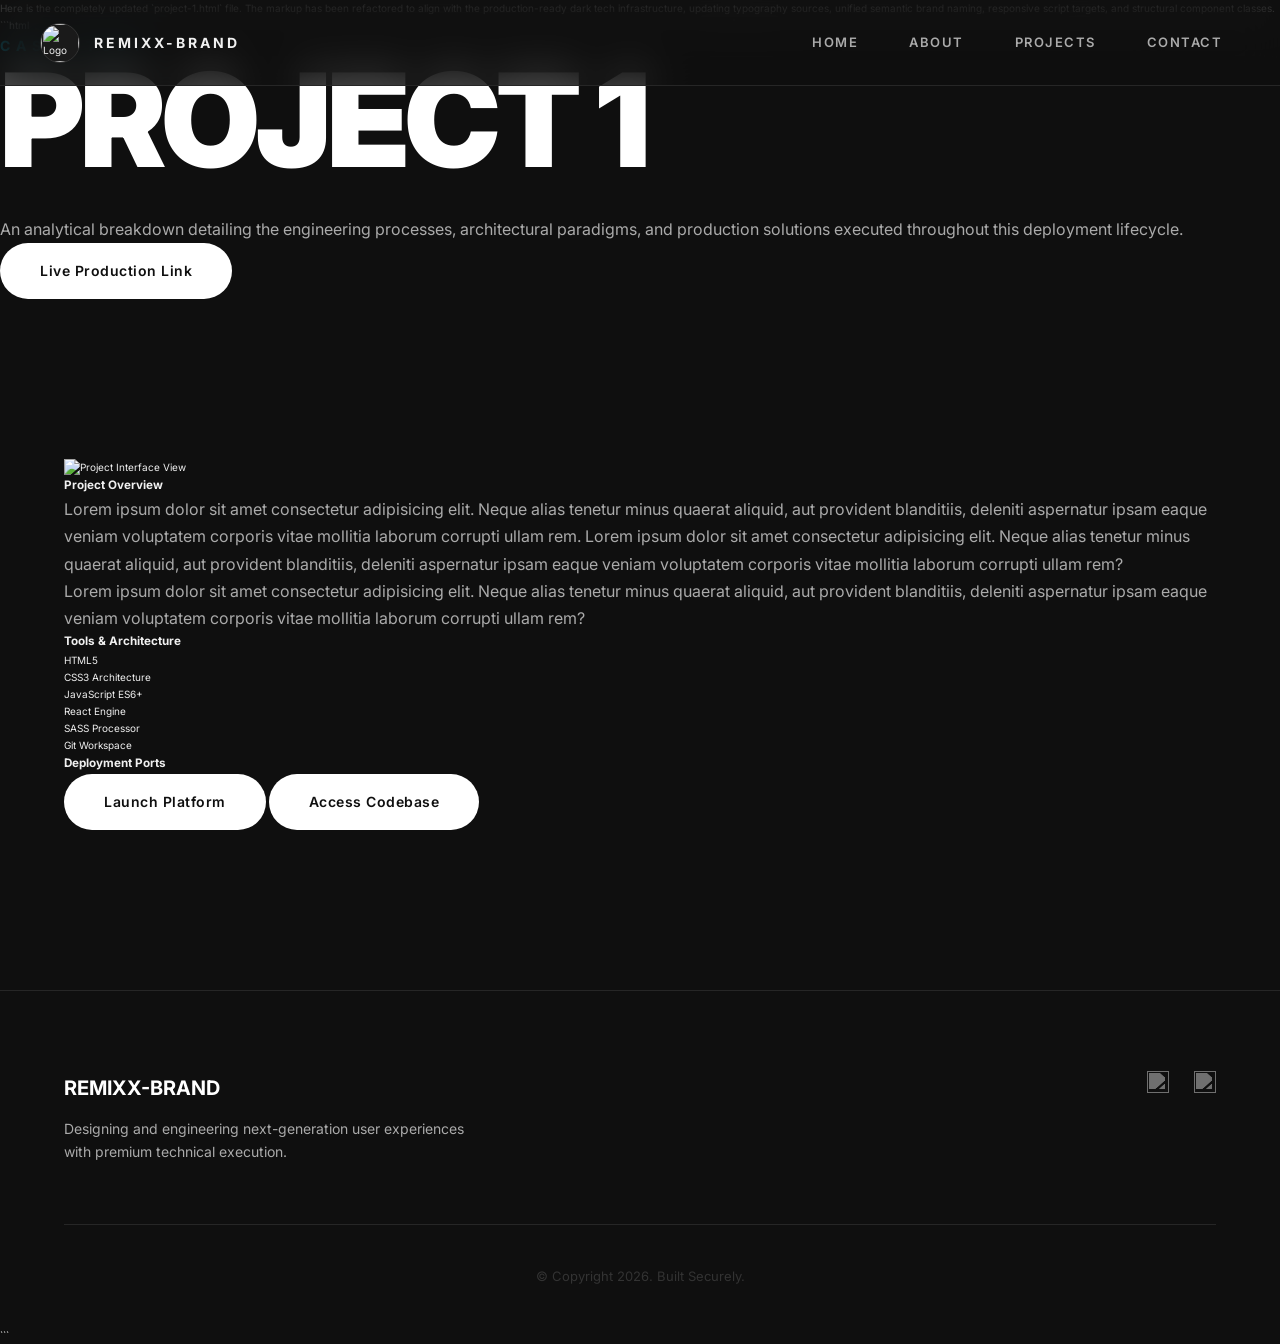
==== project-1.html @ 2492bb8c "Refactor project-1.html for production readiness The markup has been refactored to align with produc" ====
Here is the completely updated `project-1.html` file.

The markup has been refactored to align with the production-ready dark tech infrastructure, updating typography sources, unified semantic brand naming, responsive script targets, and structural component classes.

```html
<!DOCTYPE html>
<html lang="en">
  <head>
    <meta charset="UTF-8" />
    <meta name="viewport" content="width=device-width, initial-scale=1.0" />
    <meta http-equiv="X-UA-Compatible" content="ie=edge" />
    <title>REMIXX-BRAND | Project 1 Case Study</title>
    <meta name="description" content="Detailed analytical breakdown of structural platform construction." />

    <link rel="stylesheet" href="css/style.css" />

    <link rel="preconnect" href="https://fonts.googleapis.com" />
    <link rel="preconnect" href="https://fonts.gstatic.com" crossorigin />
    <link href="https://fonts.googleapis.com/css2?family=Inter:wght@400;500;600;700;800;900&display=swap" rel="stylesheet" />
  </head>
  <body>
    <header class="header">
      <div class="header__content">
        <div class="header__logo-container">
          <div class="header__logo-img-cont">
            <img src="./assets/png/john-doe.png" alt="Logo Image" class="header__logo-img" />
          </div>
          <span class="header__logo-sub">REMIXX-BRAND</span>
        </div>
        <div class="header__main">
          <ul class="header__links" id="nav-links">
            <li class="header__link-wrapper"><a href="./index.html" class="header__link">Home</a></li>
            <li class="header__link-wrapper"><a href="./index.html#about" class="header__link">About</a></li>
            <li class="header__link-wrapper"><a href="./index.html#projects" class="header__link">Projects</a></li>
            <li class="header__link-wrapper"><a href="./index.html#contact" class="header__link">Contact</a></li>
          </ul>
          
          <div class="header__main-ham-menu-cont" id="hamburger-btn">
            <img src="./assets/svg/ham-menu.svg" alt="hamburger menu" class="header__main-ham-menu" id="ham-icon-open" />
            <img src="./assets/svg/ham-menu-close.svg" alt="hamburger menu close" class="header__main-ham-menu-close d-none" id="ham-icon-close" />
          </div>
        </div>
      </div>
    </header>

    <main>
      <section class="project-cs-hero">
        <div class="project-cs-hero__content">
          <span class="home-hero__pre-title">Case Study</span>
          <h1 class="heading-primary">Project 1</h1>
          <div class="project-cs-hero__info">
            <p class="text-primary">
              An analytical breakdown detailing the engineering processes, architectural paradigms, and production solutions executed throughout this deployment lifecycle.
            </p>
          </div>
          <div class="project-cs-hero__cta">
            <a href="#" class="btn btn--bg btn--theme" target="_blank">Live Production Link</a>
          </div>
        </div>
      </section>

      <section class="project-details sec-pad">
        <div class="main-container">
          <div class="project-details__content">
            <div class="project-details__showcase-img-cont">
              <img src="./assets/jpeg/project-mockup-example.jpeg" alt="Project Interface View" class="project-details__showcase-img" loading="lazy" />
            </div>
            
            <div class="project-details__content-main">
              <div class="project-details__desc">
                <h3 class="project-details__content-title">Project Overview</h3>
                <p class="project-details__desc-para">
                  Lorem ipsum dolor sit amet consectetur adipisicing elit. Neque alias tenetur minus quaerat aliquid, aut provident blanditiis, deleniti aspernatur ipsam eaque veniam voluptatem corporis vitae mollitia laborum corrupti ullam rem. Lorem ipsum dolor sit amet consectetur adipisicing elit. Neque alias tenetur minus quaerat aliquid, aut provident blanditiis, deleniti aspernatur ipsam eaque veniam voluptatem corporis vitae mollitia laborum corrupti ullam rem?
                </p>
                <p class="project-details__desc-para">
                  Lorem ipsum dolor sit amet consectetur adipisicing elit. Neque alias tenetur minus quaerat aliquid, aut provident blanditiis, deleniti aspernatur ipsam eaque veniam voluptatem corporis vitae mollitia laborum corrupti ullam rem?
                </p>
              </div>

              <div class="project-details__tools-used">
                <h3 class="project-details__content-title">Tools & Architecture</h3>
                <div class="project-details__tools-used-list">
                  <div class="project-details__tools-used-item">HTML5</div>
                  <div class="project-details__tools-used-item">CSS3 Architecture</div>
                  <div class="project-details__tools-used-item">JavaScript ES6+</div>
                  <div class="project-details__tools-used-item">React Engine</div>
                  <div class="project-details__tools-used-item">SASS Processor</div>
                  <div class="project-details__tools-used-item">Git Workspace</div>
                </div>
              </div>

              <div class="project-details__links">
                <h3 class="project-details__content-title">Deployment Ports</h3>
                <a href="#" class="btn btn--med btn--theme project-details__links-btn" target="_blank">Launch Platform</a>
                <a href="#" class="btn btn--med btn--theme project-details__links-btn" target="_blank">Access Codebase</a>
              </div>
            </div>
          </div>
        </div>
      </section>
    </main>

    <footer class="main-footer">
      <div class="main-container">
        <div class="main-footer__upper">
          <div class="main-footer__row-2">
            <h4>REMIXX-BRAND</h4>
            <p class="main-footer__short-desc">Designing and engineering next-generation user experiences with premium technical execution.</p>
          </div>
          <div class="main-footer__row-1">
            <div class="main-footer__social-cont">
              <a target="_blank" rel="noreferrer" href="#"><img class="main-footer__icon" src="./assets/png/linkedin-ico.png" alt="LinkedIn" /></a>
              <a target="_blank" rel="noreferrer" href="#"><img class="main-footer__icon" src="./assets/png/github-ico.png" alt="GitHub" /></a>
            </div>
          </div>
        </div>
        <div class="main-footer__lower">
          &copy; Copyright 2026. Built Securely.
        </div>
      </div>
    </footer>

    <script src="./index.js"></script>
  </body>
</html>

```
---- css/style.css ----
/* ==========================================================================
   RESET & UX DESIGN PRINCIPLES (DARK + LUXURIOUS METALLIC TECH)
   ========================================================================== */
*, *::after, *::before {
    margin: 0;
    padding: 0;
    box-sizing: border-box;
}

html {
    font-size: 62.5%; /* 1rem = 10px layout base */
    scroll-behavior: smooth;
}

body {
    background-color: #0f0f0f; /* Premium dark background */
    color: #f0f0f0; /* Primary high-contrast text */
    font-family: 'Inter', system-ui, -apple-system, sans-serif;
    line-height: 1.7;
    overflow-x: hidden;
    -webkit-font-smoothing: antialiased;
}

/* Master Layout Framework */
.main-container {
    max-width: 120rem;
    margin: 0 auto;
    width: 90%;
}

.sec-pad {
    padding: 16rem 0; /* Generous luxury negative space */
}

/* Clean Typography Base */
p {
    font-size: 1.6rem;
    color: #aaaaaa; /* Secondary muted slate text */
    font-weight: 400;
}

/* ==========================================================================
   MINIMALIST NAVIGATION HEADER
   ========================================================================== */
.header {
    position: fixed;
    top: 0;
    left: 0;
    width: 100%;
    z-index: 1000;
    background: rgba(15, 15, 15, 0.75); /* Semi-transparent navbar */
    backdrop-filter: blur(20px);
    -webkit-backdrop-filter: blur(20px);
    border-bottom: 1px solid #262626; /* Minimal subtle dividing rule */
    transition: background 0.3s ease;
}

.header__content {
    display: flex;
    align-items: center;
    justify-content: space-between;
    height: 8.5rem;
    max-width: 140rem;
    margin: 0 auto;
    padding: 0 4rem;
}

.header__logo-container {
    display: flex;
    align-items: center;
    text-decoration: none;
}

.header__logo-img-cont {
    width: 4rem;
    height: 4rem;
    border-radius: 50%;
    overflow: hidden;
    margin-right: 1.4rem;
    background: #1a1a1a;
    border: 1px solid #333333;
}

.header__logo-img {
    width: 100%;
    height: 100%;
    object-fit: cover;
    display: block;
}

.header__logo-sub {
    font-size: 1.4rem;
    font-weight: 700;
    color: #f0f0f0;
    text-transform: uppercase;
    letter-spacing: 3px;
}

.header__main {
    display: flex;
    align-items: center;
}

.header__links {
    display: flex;
    align-items: center;
    list-style: none;
    gap: 1.5rem;
}

.header__link {
    font-size: 1.3rem;
    color: #aaaaaa;
    text-transform: uppercase;
    letter-spacing: 1.5px;
    font-weight: 600;
    padding: 1rem 1.8rem;
    text-decoration: none;
    transition: color 0.25s ease, background-color 0.25s ease;
    border-radius: 6px;
}

.header__link:hover {
    color: #ffffff;
    background-color: rgba(255, 255, 255, 0.04);
}

.header__main-ham-menu-cont {
    display: none;
    width: 2.8rem;
    height: 2.8rem;
    cursor: pointer;
    filter: invert(1);
}

/* ==========================================================================
   MASSIVE HERO DISPLAY MODULE WITH AMBIENT LIGHTING
   ========================================================================== */
.home-hero {
    min-height: 100vh;
    display: flex;
    align-items: center;
    justify-content: center;
    padding-top: 8.5rem;
    position: relative;
    /* Soft cyan accent ambient glow */
    background: radial-gradient(circle at 50% 45%, rgba(0, 212, 255, 0.07) 0%, rgba(15, 15, 15, 0) 65%);
}

.home-hero__content {
    max-width: 95rem;
    width: 100%;
    margin: 0 auto;
    display: flex;
    flex-direction: column;
    align-items: center;
    text-align: center;
    z-index: 5;
}

/* Luxury Hierarchy Typography */
.home-hero__pre-title {
    font-size: 1.4rem;
    text-transform: uppercase;
    letter-spacing: 6px;
    color: #00d4ff; /* Tech cyan accent */
    margin-bottom: 2rem;
    font-weight: 700;
}

.heading-primary {
    font-size: 13rem; /* Massive scale deployment */
    font-weight: 900;
    letter-spacing: -4px;
    color: #ffffff;
    line-height: 0.95;
    margin-bottom: 3.5rem;
    text-transform: uppercase;
}

.home-hero__info-para {
    font-size: 2rem;
    color: #aaaaaa;
    max-width: 62rem;
    margin: 0 auto 4.5rem auto;
    font-weight: 400;
    line-height: 1.7;
}

/* Vertical Fixed Right Social Rail */
.home-hero__socials {
    position: fixed;
    right: 4rem;
    top: 50%;
    transform: translateY(-50%);
    display: flex;
    flex-direction: column;
    gap: 3rem;
    z-index: 10;
}

.home-hero__social-icon-link {
    display: flex;
    align-items: center;
    justify-content: center;
    transition: transform 0.3s ease;
}

.home-hero__social-icon {
    width: 2rem;
    height: 2rem;
    filter: brightness(0) invert(1) opacity(0.5);
    transition: filter 0.3s ease, opacity 0.3s ease;
}

.home-hero__social-icon-link:hover {
    transform: translateY(-2px);
}

.home-hero__social-icon-link:hover .home-hero__social-icon {
    opacity: 1;
    filter: drop-shadow(0 0 8px rgba(0, 212, 255, 0.6)) brightness(1);
}

/* Mouse Scroll Indicator */
.home-hero__mouse-scroll-cont {
    position: absolute;
    bottom: 4rem;
    left: 50%;
    transform: translateX(-50%);
}

.mouse {
    width: 2.4rem;
    height: 4rem;
    border: 2px solid #333333;
    border-radius: 2rem;
}

/* ==========================================================================
   CAPSULE SHAPE FENG SHUI BUTTON SYSTEM
   ========================================================================== */
.btn {
    display: inline-flex;
    align-items: center;
    justify-content: center;
    padding: 1.6rem 4rem;
    font-size: 1.4rem;
    font-weight: 600;
    letter-spacing: 0.5px;
    border-radius: 100px; /* Precision pill shapes */
    text-decoration: none;
    transition: all 0.4s cubic-bezier(0.16, 1, 0.3, 1);
    cursor: pointer;
    border: none;
}

.btn--theme {
    background: #ffffff;
    color: #0f0f0f;
}

.btn--theme:hover {
    background: #f0f0f0;
    transform: translateY(-2px);
    box-shadow: 0 15px 35px rgba(0, 212, 255, 0.25); /* Subtle cyan hover glow */
}

/* ==========================================================================
   ABOUT & TWO-COLUMN BALANCED SKILLS LAYOUT
   ========================================================================== */
.heading-sec__main {
    font-size: 4.2rem;
    font-weight: 800;
    color: #ffffff;
    text-align: center;
    margin-bottom: 8rem;
    letter-spacing: -1.5px;
}

.about__content {
    display: grid;
    grid-template-columns: 1.1fr 0.9fr; /* Balanced two-column container */
    grid-gap: 10rem;
    align-items: start;
}

.about__content-title {
    font-size: 2.4rem;
    font-weight: 700;
    color: #ffffff;
    margin-bottom: 3rem;
    letter-spacing: -0.5px;
}

.about__content-details-para {
    font-size: 1.7rem;
    margin-bottom: 2.5rem;
    line-height: 1.8;
}

/* Minimalist Google-Style Skill Chips */
.skills {
    display: flex;
    flex-wrap: wrap;
    gap: 1.2rem;
}

.skills__skill {
    font-size: 1.3rem;
    padding: 0.8rem 1.8rem;
    background: #1a1a1a; /* Elevated surface card layer */
    border: 1px solid #333333;
    color: #f0f0f0;
    border-radius: 100px; /* Pill format layout configuration */
    font-weight: 500;
    letter-spacing: 0.5px;
    transition: border-color 0.3s ease, background-color 0.3s ease;
}

.skills__skill:hover {
    border-color: #00d4ff;
    background: rgba(0, 212, 255, 0.03);
}

/* ==========================================================================
   CLEAN METALLIC PROJECTS SYSTEM (LIMITED TO 2-3 MAX)
   ========================================================================== */
.projects__content {
    display: flex;
    flex-direction: column;
    gap: 6rem;
}

.projects__row {
    display: grid;
    grid-template-columns: 1.1fr 1fr;
    grid-gap: 8rem;
    background: #1a1a1a; /* Soft dark surface gray */
    padding: 5rem;
    border-radius: 20px;
    border: 1px solid #333333;
    align-items: center;
    box-shadow: 0 10px 30px -15px rgba(0, 212, 255, 0.1);
    transition: all 0.4s cubic-bezier(0.4, 0, 0.2, 1);
}

.projects__row:hover {
    transform: translateY(-8px); /* Modern elevation lift transition */
    box-shadow: 0 20px 40px -15px rgba(0, 212, 255, 0.25);
    border-color: rgba(0, 212, 255, 0.3);
}

.projects__row-img-cont {
    width: 100%;
    border-radius: 12px;
    overflow: hidden;
    border: 1px solid #333333;
    background: #0f0f0f;
}

.projects__row-img {
    width: 100%;
    height: auto;
    display: block;
    transition: transform 0.5s cubic-bezier(0.16, 1, 0.3, 1);
}

.projects__row:hover .projects__row-img {
    transform: scale(1.02);
}

.projects__row-content {
    display: flex;
    flex-direction: column;
    gap: 2.2rem;
}

.projects__row-content-title {
    font-size: 3rem;
    font-weight: 700;
    color: #ffffff;
    letter-spacing: -0.5px;
}

/* ==========================================================================
   CONTACT FORM WITH FOCUS GLOW SYSTEM
   ========================================================================== */
.contact__form-container {
    background: #1a1a1a;
    border: 1px solid #333333;
    padding: 6rem;
    max-width: 68rem;
    width: 100%;
    border-radius: 20px;
    margin: 0 auto;
    box-shadow: 0 30px 60px rgba(0,0,0,0.4);
}

.contact__form-field {
    display: flex;
    flex-direction: column;
    gap: 1rem;
    margin-bottom: 3rem;
}

.contact__form-label {
    font-size: 1.3rem;
    color: #aaaaaa;
    font-weight: 600;
    letter-spacing: 1px;
    text-transform: uppercase;
}

.contact__form-input,
.contact__form-textarea {
    width: 100%;
    background: #0f0f0f;
    border: 1px solid #333333;
    border-radius: 10px;
    padding: 1.8rem;
    color: #ffffff;
    font-family: inherit;
    font-size: 1.5rem;
    transition: border-color 0.25s ease, box-shadow 0.25s ease;
}

.contact__form-textarea {
    min-height: 18rem;
    resize: none;
}

/* Glass Focus Action Array Hooks */
.contact__form-input:focus,
.contact__form-textarea:focus {
    outline: none;
    border-color: #00d4ff;
    box-shadow: 0 0 15px rgba(0, 212, 255, 0.15);
}

.contact__form-container .btn {
    width: 100%;
    padding: 1.8rem;
    border-radius: 10px;
}

/* ==========================================================================
   MINIMALIST FOOTER REALIGNMENT
   ========================================================================== */
.main-footer {
    background: #0f0f0f;
    border-top: 1px solid #262626;
    padding: 8rem 0 4rem 0;
}

.main-footer__upper {
    display: flex;
    justify-content: space-between;
    align-items: flex-start;
    margin-bottom: 6rem;
}

.main-footer__row-1 {
    display: flex;
    flex-direction: column;
    align-items: flex-end;
}

.main-footer__row-2 h4 {
    font-size: 2rem;
    font-weight: 700;
    color: #ffffff;
}

.main-footer__short-desc {
    margin-top: 1.2rem;
    font-size: 1.4rem;
    color: #aaaaaa;
    max-width: 40rem;
}

.main-footer__social-cont {
    display: flex;
    align-items: center;
    gap: 2.5rem;
}

.main-footer__icon {
    width: 2.2rem;
    height: 2.2rem;
    filter: brightness(0) invert(1) opacity(0.4);
    transition: opacity 0.25s ease, filter 0.25s ease;
}

.main-footer__icon:hover {
    opacity: 1;
    filter: drop-shadow(0 0 8px rgba(0, 212, 255, 0.5)) brightness(1);
}

.main-footer__lower {
    text-align: center;
    font-size: 1.3rem;
    color: #333333;
    border-top: 1px solid #262626;
    padding-top: 4rem;
}

.main-footer__lower a {
    color: #aaaaaa;
    text-decoration: none;
}

/* ==========================================================================
   RESPONSIVE LAYOUT MATRIX CONSTRAINTS
   ========================================================================== */
@media only screen and (max-width: 75em) { /* ~1200px Workspace Shifting */
    .heading-primary {
        font-size: 10rem;
    }
    .home-hero__socials {
        position: static;
        flex-direction: row;
        justify-content: center;
        transform: none;
        margin-top: 4rem;
    }
}

@media only screen and (max-width: 56.25em) { /* Tablet Breakpoints */
    .sec-pad {
        padding: 12rem 0;
    }
    .about__content {
        grid-template-columns: 1fr;
        grid-gap: 6rem;
    }
    .projects__row {
        grid-template-columns: 1fr;
        grid-gap: 4rem;
        padding: 4rem;
    }
    .main-footer__upper {
        flex-direction: column;
        gap: 5rem;
    }
    .main-footer__row-1 {
        align-items: flex-start;
    }
}

@media only screen and (max-width: 37.5em) { /* Mobile Viewports */
    html {
        font-size: 50%; /* Uniformly recalibrate scaling for small touch-displays */
    }
    .heading-primary {
        font-size: 5.5rem;
        letter-spacing: -1.5px;
    }
    .header__content {
        padding: 0 2rem;
    }
    .header__main-ham-menu-cont {
        display: block;
    }
    .header__links {
        position: fixed;
        top: 8.5rem;
        right: -100%;
        width: 100%;
        height: calc(100vh - 8.5rem);
        background: #0f0f0f;
        flex-direction: column;
        justify-content: flex-start;
        padding-top: 6rem;
        gap: 3.5rem;
        transition: right 0.4s cubic-bezier(0.16, 1, 0.3, 1);
        border-top: 1px solid #262626;
    }
    .header__links.header__links--active {
        right: 0;
    }
    .header__link {
        display: block;
        font-size: 2rem;
        text-align: center;
    }
    .contact__form-container {
        padding: 4rem 2.5rem;
    }
}
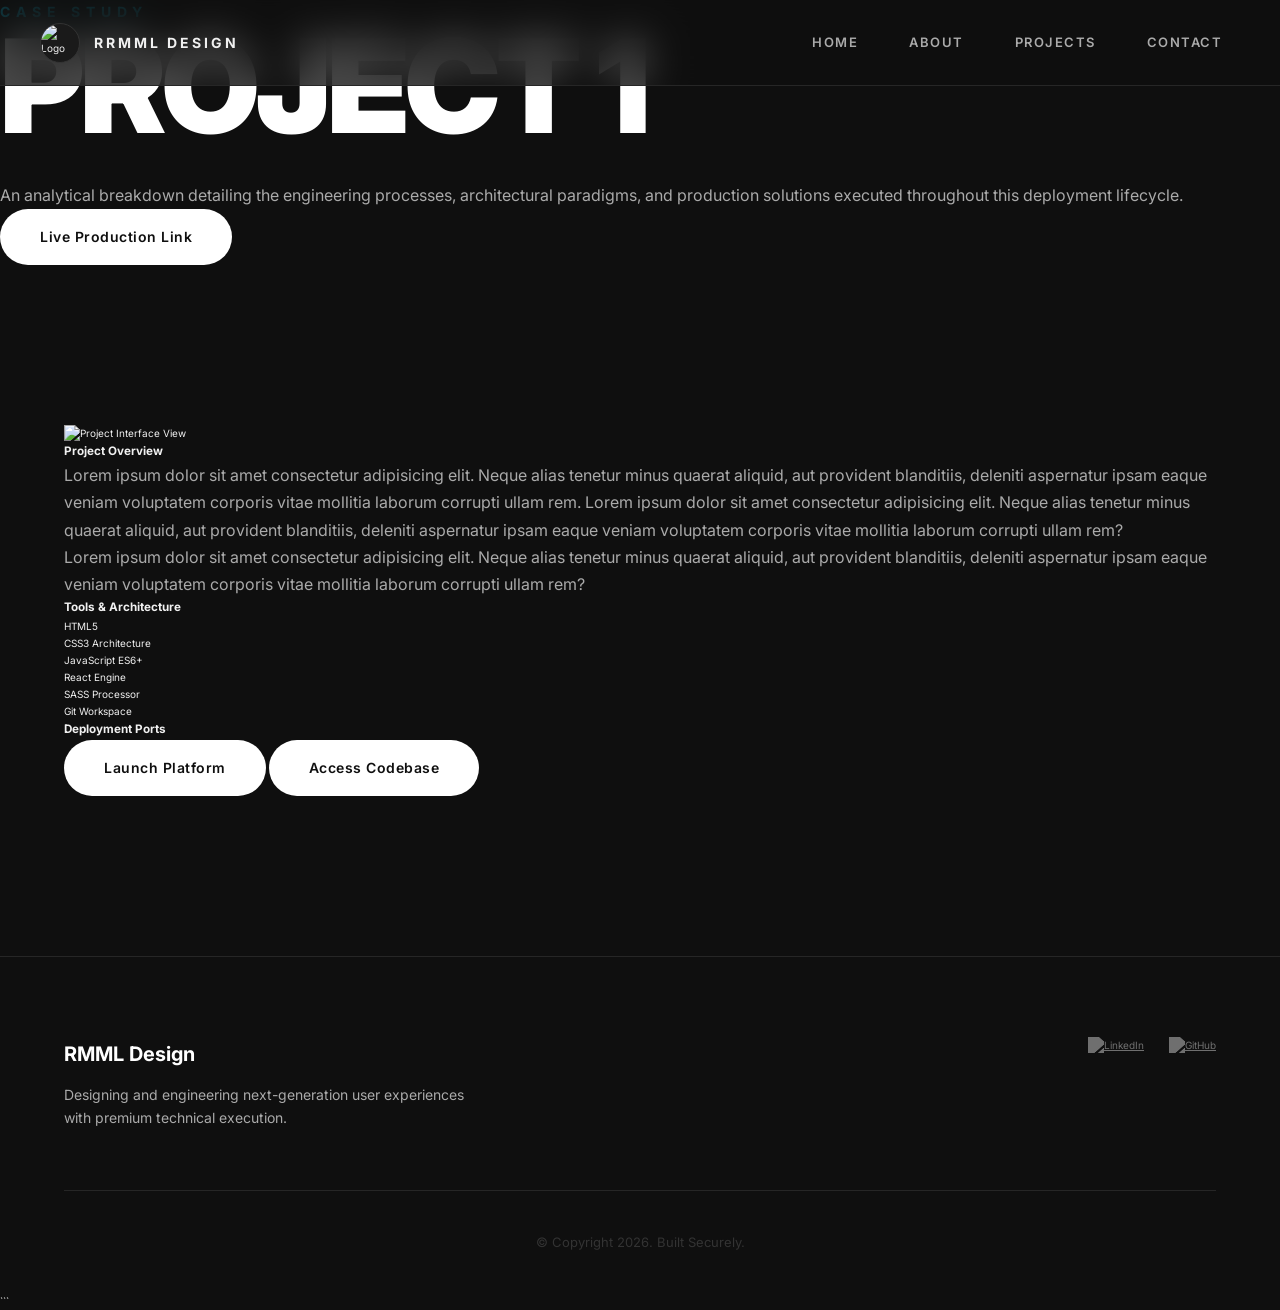
==== commit 65475969: "Refactor project-1.html for new branding Updated branding from 'REMIXX-BRAND' to 'RMML Design' throu" ====
--- a/project-1.html
+++ b/project-1.html
@@ -1,15 +1,10 @@
-Here is the completely updated `project-1.html` file.
-
-The markup has been refactored to align with the production-ready dark tech infrastructure, updating typography sources, unified semantic brand naming, responsive script targets, and structural component classes.
-
-```html
 <!DOCTYPE html>
 <html lang="en">
   <head>
     <meta charset="UTF-8" />
     <meta name="viewport" content="width=device-width, initial-scale=1.0" />
     <meta http-equiv="X-UA-Compatible" content="ie=edge" />
-    <title>REMIXX-BRAND | Project 1 Case Study</title>
+    <title>RMML Design | Project 1 Case Study</title>
     <meta name="description" content="Detailed analytical breakdown of structural platform construction." />
 
     <link rel="stylesheet" href="css/style.css" />
@@ -25,7 +20,7 @@
           <div class="header__logo-img-cont">
             <img src="./assets/png/john-doe.png" alt="Logo Image" class="header__logo-img" />
           </div>
-          <span class="header__logo-sub">REMIXX-BRAND</span>
+          <span class="header__logo-sub">RRMML Design</span>
         </div>
         <div class="header__main">
           <ul class="header__links" id="nav-links">
@@ -104,7 +99,7 @@
       <div class="main-container">
         <div class="main-footer__upper">
           <div class="main-footer__row-2">
-            <h4>REMIXX-BRAND</h4>
+            <h4>RMML Design</h4>
             <p class="main-footer__short-desc">Designing and engineering next-generation user experiences with premium technical execution.</p>
           </div>
           <div class="main-footer__row-1">
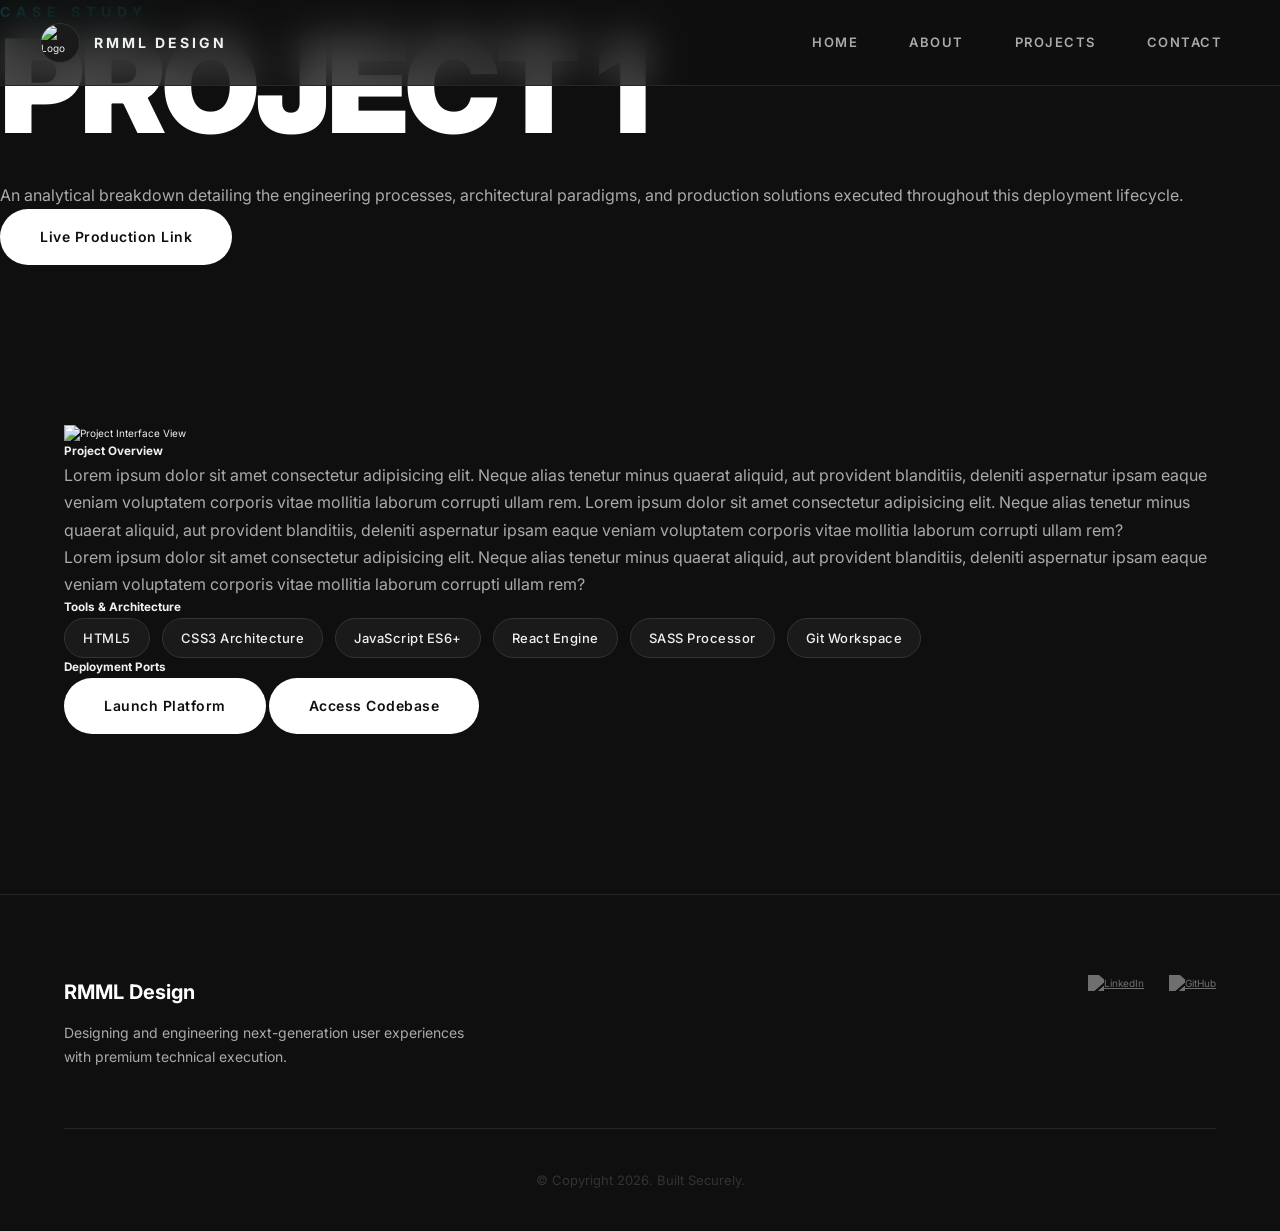
==== commit d4b7285e: "Fix logo text and update tools list structure" ====
--- a/project-1.html
+++ b/project-1.html
@@ -20,7 +20,7 @@
           <div class="header__logo-img-cont">
             <img src="./assets/png/john-doe.png" alt="Logo Image" class="header__logo-img" />
           </div>
-          <span class="header__logo-sub">RRMML Design</span>
+          <span class="header__logo-sub">RMML Design</span>
         </div>
         <div class="header__main">
           <ul class="header__links" id="nav-links">
@@ -57,6 +57,7 @@
       <section class="project-details sec-pad">
         <div class="main-container">
           <div class="project-details__content">
+            
             <div class="project-details__showcase-img-cont">
               <img src="./assets/jpeg/project-mockup-example.jpeg" alt="Project Interface View" class="project-details__showcase-img" loading="lazy" />
             </div>
@@ -74,22 +75,25 @@
 
               <div class="project-details__tools-used">
                 <h3 class="project-details__content-title">Tools & Architecture</h3>
-                <div class="project-details__tools-used-list">
-                  <div class="project-details__tools-used-item">HTML5</div>
-                  <div class="project-details__tools-used-item">CSS3 Architecture</div>
-                  <div class="project-details__tools-used-item">JavaScript ES6+</div>
-                  <div class="project-details__tools-used-item">React Engine</div>
-                  <div class="project-details__tools-used-item">SASS Processor</div>
-                  <div class="project-details__tools-used-item">Git Workspace</div>
+                <div class="skills">
+                  <div class="skills__skill">HTML5</div>
+                  <div class="skills__skill">CSS3 Architecture</div>
+                  <div class="skills__skill">JavaScript ES6+</div>
+                  <div class="skills__skill">React Engine</div>
+                  <div class="skills__skill">SASS Processor</div>
+                  <div class="skills__skill">Git Workspace</div>
                 </div>
               </div>
 
               <div class="project-details__links">
                 <h3 class="project-details__content-title">Deployment Ports</h3>
-                <a href="#" class="btn btn--med btn--theme project-details__links-btn" target="_blank">Launch Platform</a>
-                <a href="#" class="btn btn--med btn--theme project-details__links-btn" target="_blank">Access Codebase</a>
+                <div class="project-details__links-btn-group">
+                  <a href="#" class="btn btn--med btn--theme project-details__links-btn" target="_blank">Launch Platform</a>
+                  <a href="#" class="btn btn--med btn--theme project-details__links-btn" target="_blank">Access Codebase</a>
+                </div>
               </div>
             </div>
+
           </div>
         </div>
       </section>
@@ -118,5 +122,3 @@
     <script src="./index.js"></script>
   </body>
 </html>
-
-```
